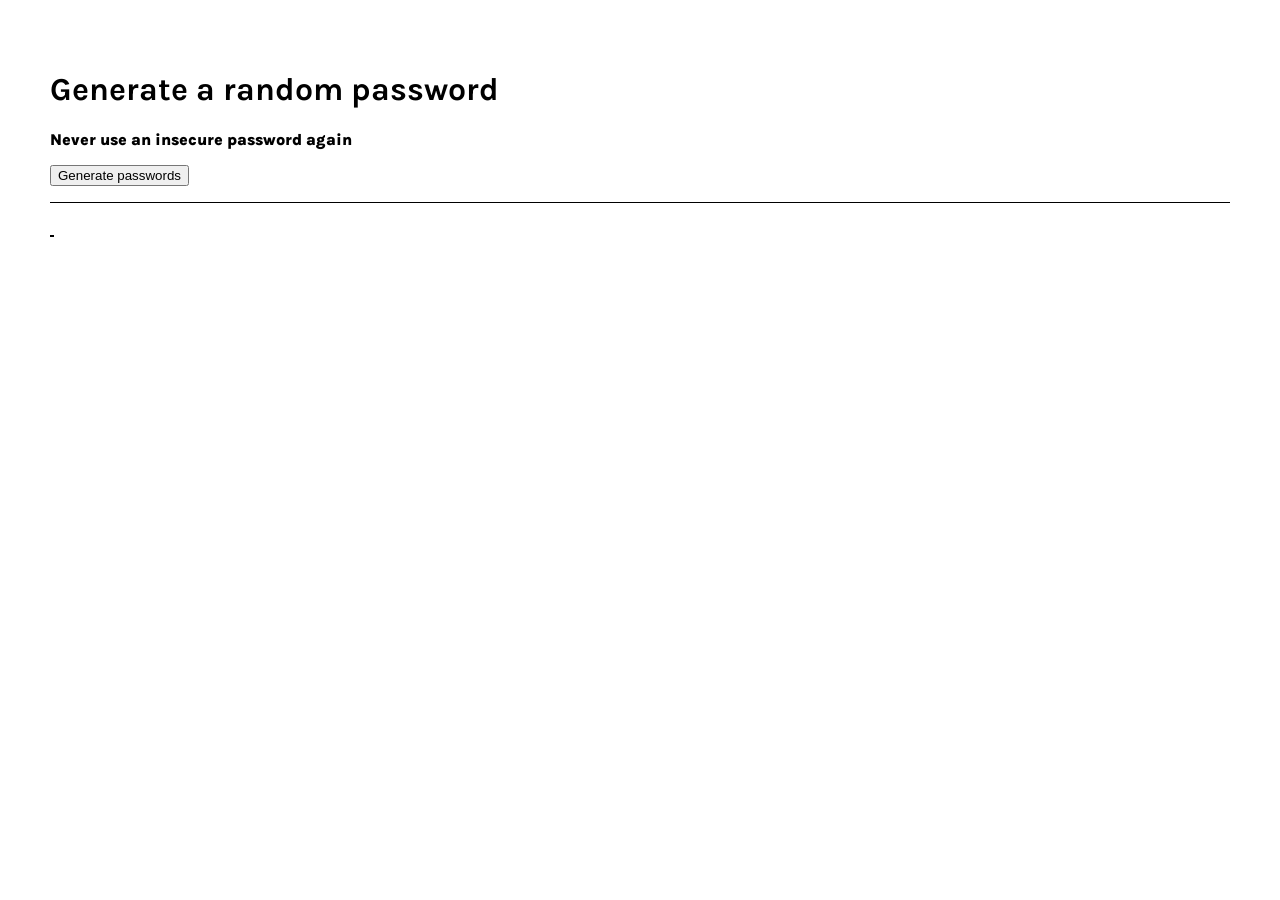
==== password-generator/index.html @ 570c49aa "Added main html structure for project" ====
<!DOCTYPE html>
<html lang="en">
<head>
    <meta charset="UTF-8">
    <meta name="viewport" content="width=device-width, initial-scale=1.0">
    <title>Random Password Generator</title>
    <link rel="stylesheet" href="./styles.css">
    <link rel="preconnect" href="https://fonts.googleapis.com">
    <link rel="preconnect" href="https://fonts.gstatic.com" crossorigin>
    <link href="https://fonts.googleapis.com/css2?family=Karla:ital,wght@0,200..800;1,200..800&display=swap" rel="stylesheet">
</head>
<body>
    <div class="container">
        <h1>Generate a 
            <span id="highlight">random password</span>
        </h1>
        <p>Never use an insecure password again</p>
        <button id="btn">Generate passwords</button>
        <p class="underline"></p>
        <div class="passwords">
            <p id="password1" class="password-box"></p>
            <p id="password2" class="password-box"></p>
        </div>
    </div>
</body>
</html>
---- password-generator/styles.css ----
body {
  font-family: "Karla", sans-serif;
  font-optical-sizing: auto;
  font-weight: 800;
  font-style: normal;
  margin: 0;
}

.container {
  padding: 50px;
}

.underline {
  border-bottom: 1px black solid;
}

.password-box {
  border: 1px solid black;
}

.passwords {
  display: flex;
  width: 400px;
}
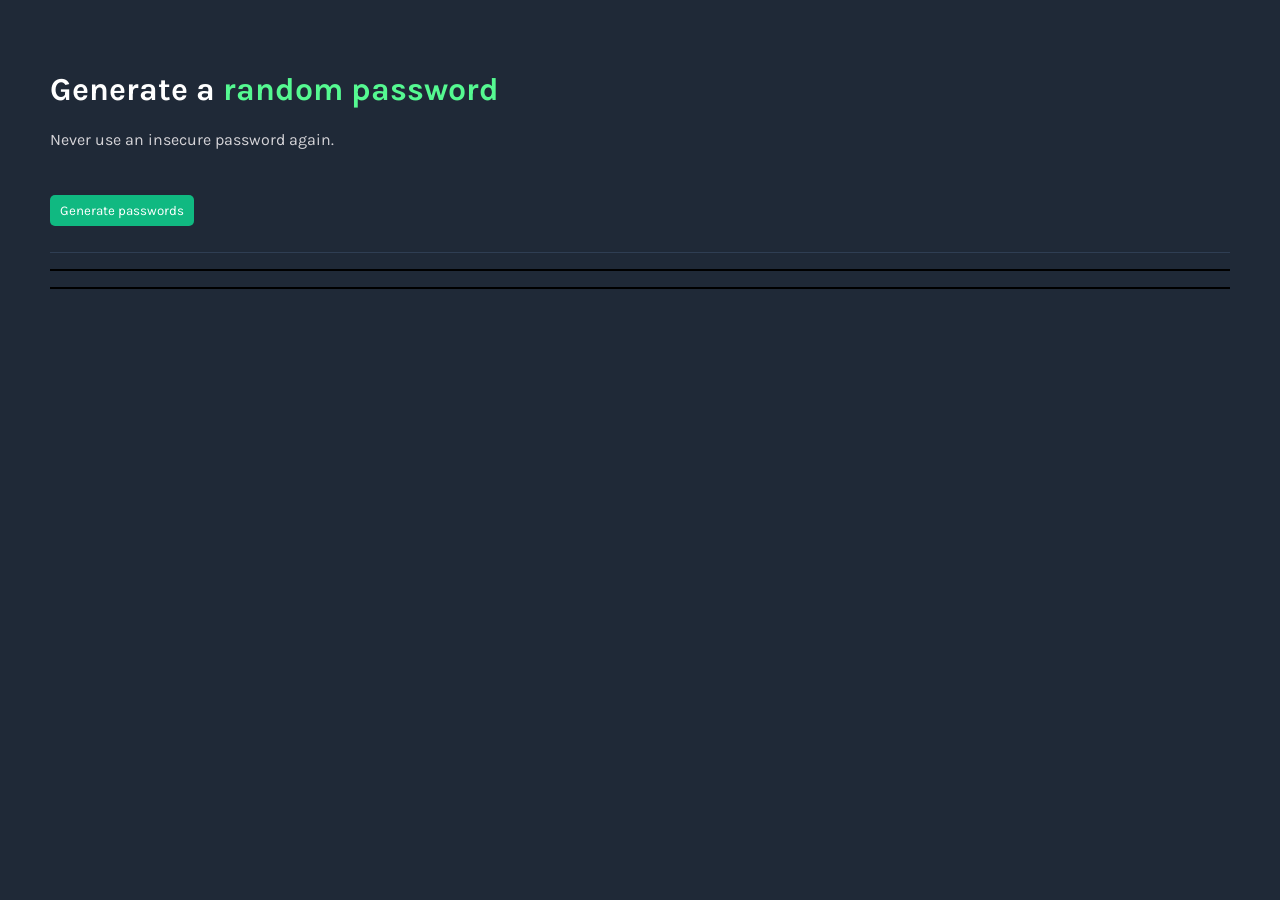
==== commit 1dc00a20: "Adding main styling to project and js array" ====
--- a/password-generator/index.html
+++ b/password-generator/index.html
@@ -11,10 +11,12 @@
 </head>
 <body>
     <div class="container">
-        <h1>Generate a 
-            <span id="highlight">random password</span>
-        </h1>
-        <p>Never use an insecure password again</p>
+           <div>
+                <h1 id="bold">Generate a 
+                    <span id="highlight">random password</span>
+                </h1>
+                <p class="description">Never use an insecure password again.</p>
+           </div>         
         <button id="btn">Generate passwords</button>
         <p class="underline"></p>
         <div class="passwords">
@@ -22,5 +24,6 @@
             <p id="password2" class="password-box"></p>
         </div>
     </div>
+    <script src="main.js"></script>
 </body>
 </html>
--- a/password-generator/styles.css
+++ b/password-generator/styles.css
@@ -1,24 +1,53 @@
 body {
   font-family: "Karla", sans-serif;
   font-optical-sizing: auto;
-  font-weight: 800;
   font-style: normal;
   margin: 0;
+  background-color: #1F2937;
+  color: #FFFFFF;
+}
+
+p {
+  color: black;
 }
 
 .container {
   padding: 50px;
+  color: white;
 }
 
 .underline {
-  border-bottom: 1px black solid;
+  border-bottom: 1px #2F3E53 solid;
 }
 
 .password-box {
   border: 1px solid black;
 }
 
+#btn {
+  background-color: #10B981;
+  border: 0;
+  border-radius: 5px;
+  padding: 8px 10px;
+  color: white;
+  font-family: inherit;
+  margin-top: 30px;
+  margin-bottom: 10px;
+}
+
+.description {
+  color: #D5D4D8;
+  font-weight: 0;
+}
+
+#highlight {
+  color: #55F991;
+}
+
+#bold {
+  font-weight: bold;
+}
+
 .passwords {
-  display: flex;
-  width: 400px;
+  color: #55F991;
 }
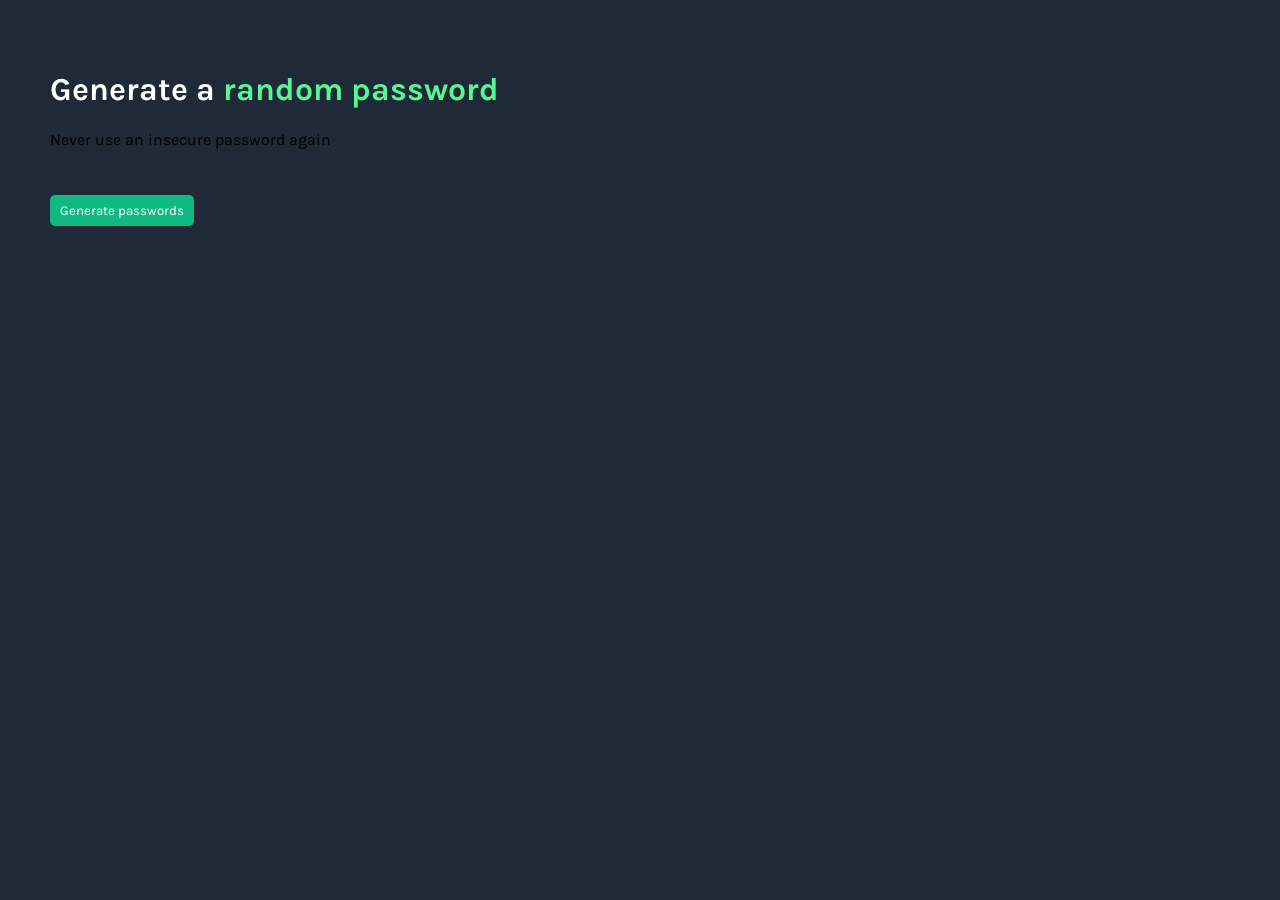
==== commit 2428372c: "Added javascript logic to generate 1 password" ====
--- a/password-generator/index.html
+++ b/password-generator/index.html
@@ -8,20 +8,21 @@
     <link rel="preconnect" href="https://fonts.googleapis.com">
     <link rel="preconnect" href="https://fonts.gstatic.com" crossorigin>
     <link href="https://fonts.googleapis.com/css2?family=Karla:ital,wght@0,200..800;1,200..800&display=swap" rel="stylesheet">
+    <link rel="preconnect" href="https://fonts.googleapis.com">
+    <link rel="preconnect" href="https://fonts.gstatic.com" crossorigin>
+    <link href="https://fonts.googleapis.com/css2?family=Inter:ital,opsz,wght@0,14..32,100..900;1,14..32,100..900&display=swap" rel="stylesheet">
 </head>
 <body>
     <div class="container">
-           <div>
-                <h1 id="bold">Generate a 
-                    <span id="highlight">random password</span>
-                </h1>
-                <p class="description">Never use an insecure password again.</p>
-           </div>         
+        <h1 id="main-heading">Generate a 
+            <span id="highlight">random password</span>
+        </h1>
+        <p>Never use an insecure password again</p>
         <button id="btn">Generate passwords</button>
-        <p class="underline"></p>
+        <p id="border"></p>
         <div class="passwords">
-            <p id="password1" class="password-box"></p>
-            <p id="password2" class="password-box"></p>
+            <p id="password1"></p>
+            <p id="password2"></p>
         </div>
     </div>
     <script src="main.js"></script>
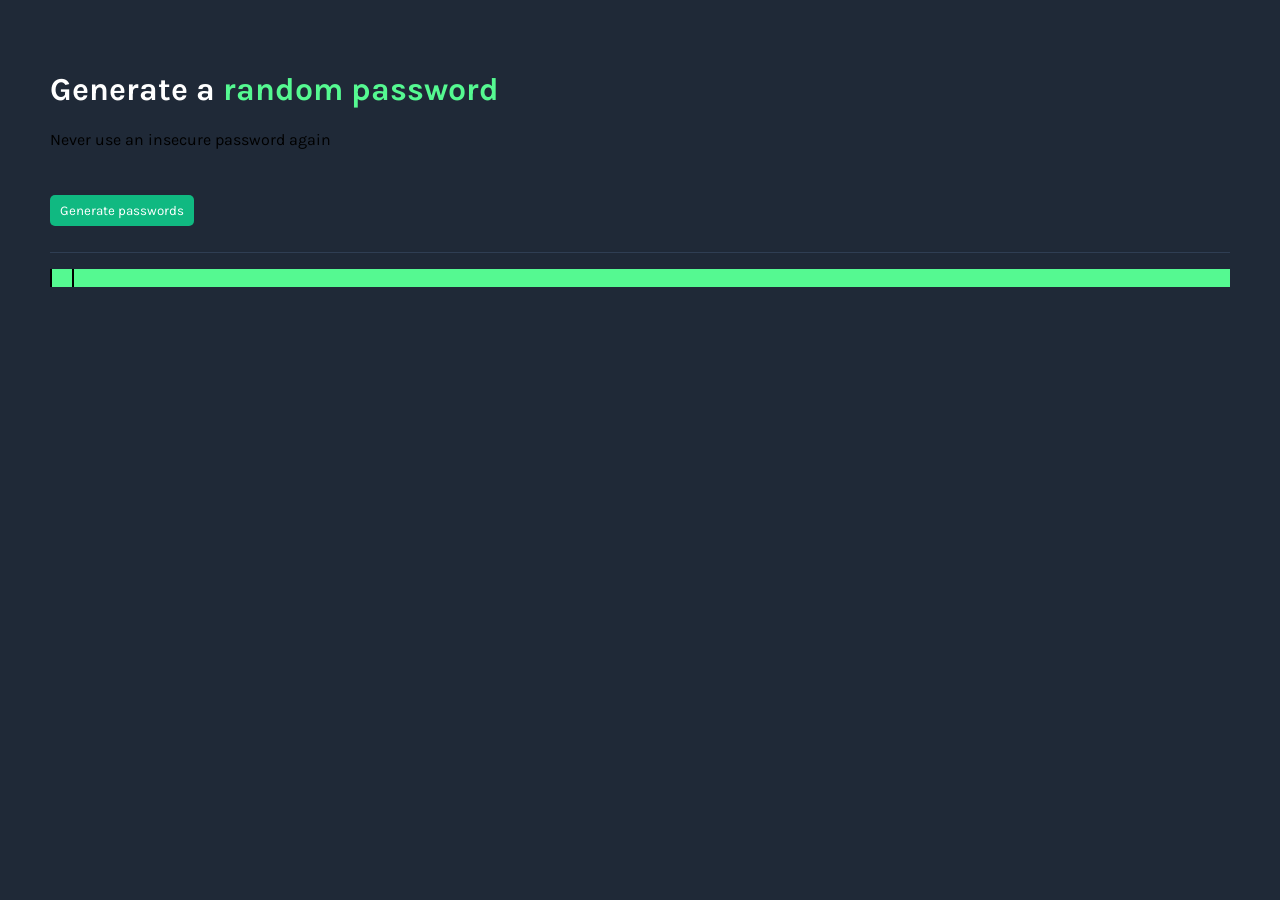
==== commit 047e34f8: "Changing css to match project design" ====
--- a/password-generator/index.html
+++ b/password-generator/index.html
@@ -21,8 +21,12 @@
         <button id="btn">Generate passwords</button>
         <p id="border"></p>
         <div class="passwords">
-            <p id="password1"></p>
-            <p id="password2"></p>
+            <div class="box1">             
+                <p id="password1"></p>
+            </div>  
+            <div class="box2">  
+                <p id="password2"></p>
+            </div>
         </div>
     </div>
     <script src="main.js"></script>
--- a/password-generator/styles.css
+++ b/password-generator/styles.css
@@ -14,10 +14,6 @@
 .container {
   padding: 50px;
   color: white;
-}
-
-.underline {
-  border-bottom: 1px #2F3E53 solid;
 }
 
 .password-box {
@@ -49,5 +45,16 @@
 }
 
 .passwords {
-  color: #55F991;
+  display: flex;
+  gap: 20px;
+  background-color: #55F991;
+}
+
+
+.box1, .box2 {
+    border: 1px solid black;
+}
+
+#border {
+  border-bottom: 1px #2F3E53 solid;
 }
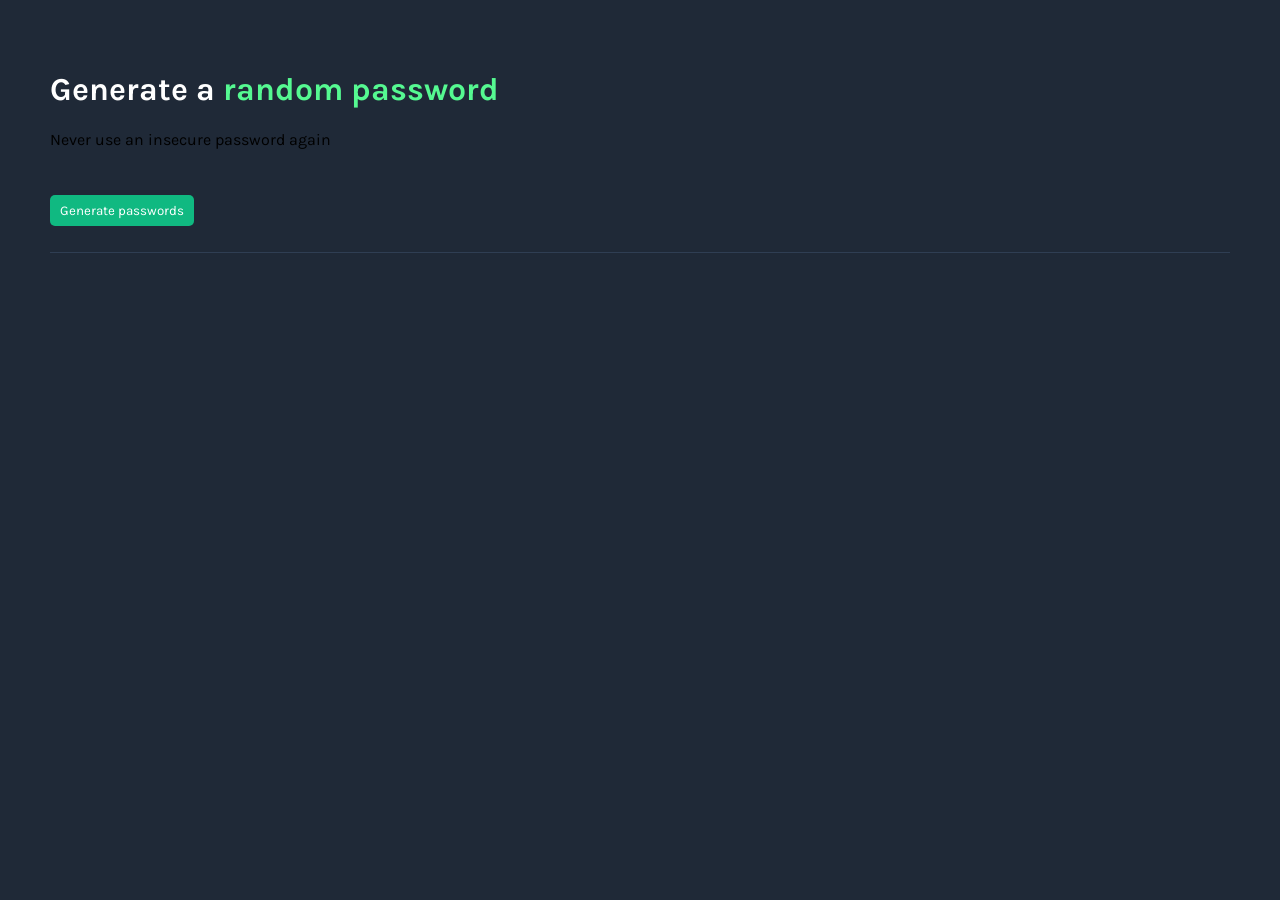
==== commit ae6ac13e: "Changed styling to mimic project spec" ====
--- a/password-generator/index.html
+++ b/password-generator/index.html
@@ -21,12 +21,8 @@
         <button id="btn">Generate passwords</button>
         <p id="border"></p>
         <div class="passwords">
-            <div class="box1">             
-                <p id="password1"></p>
-            </div>  
-            <div class="box2">  
+                <p id="password1"></p> 
                 <p id="password2"></p>
-            </div>
         </div>
     </div>
     <script src="main.js"></script>
--- a/password-generator/styles.css
+++ b/password-generator/styles.css
@@ -9,6 +9,13 @@
 
 p {
   color: black;
+}
+
+.passwords p:not(:empty) {
+    background-color: #273549;
+    padding: 10px;
+    border-radius: 6px;
+    color: #55F991;
 }
 
 .container {
@@ -47,13 +54,13 @@
 .passwords {
   display: flex;
   gap: 20px;
-  background-color: #55F991;
+  flex: 1;
 }
 
 
-.box1, .box2 {
+/* .box1, .box2 {
     border: 1px solid black;
-}
+} */
 
 #border {
   border-bottom: 1px #2F3E53 solid;
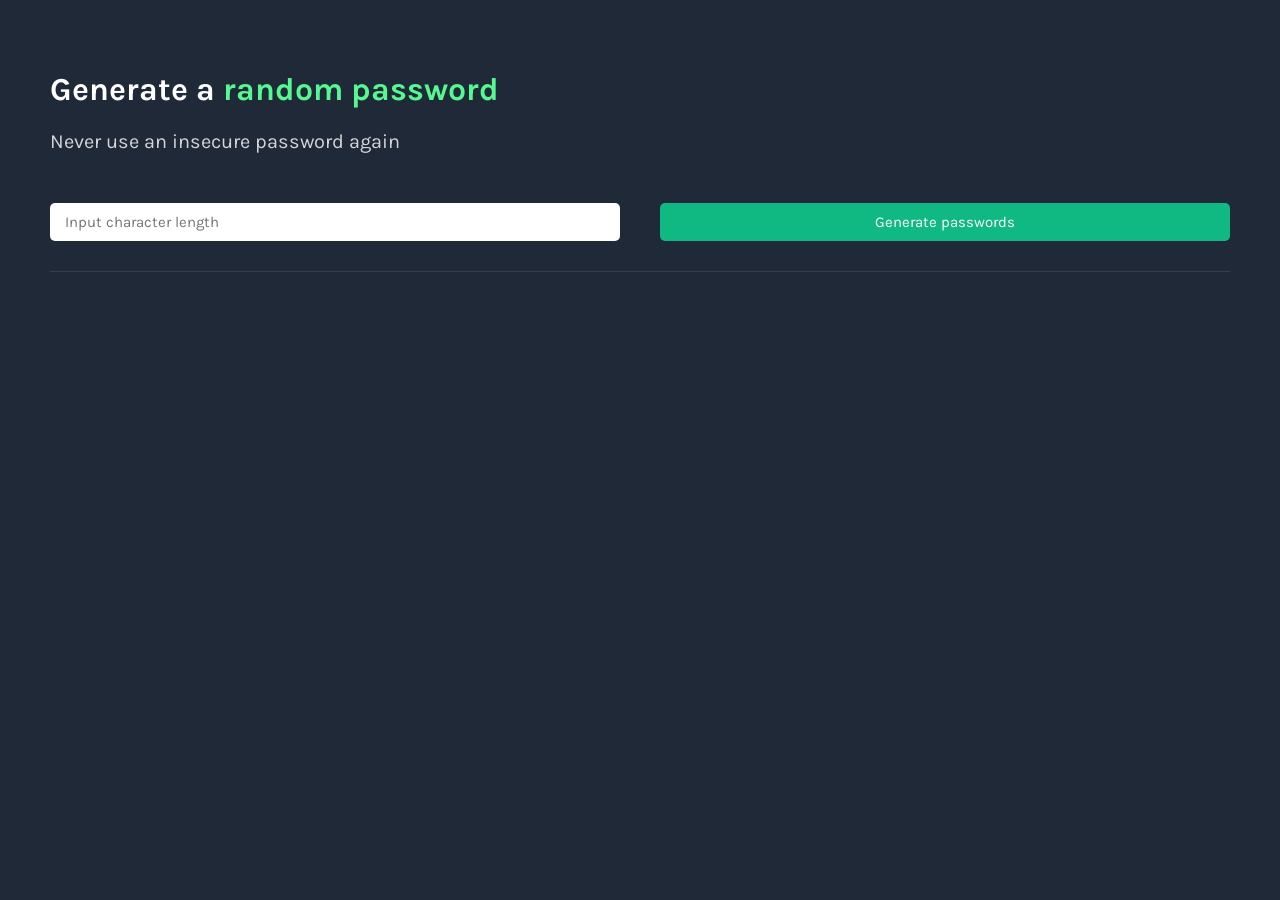
==== commit bb8208cf: "Added stretch goal for custom length passwords" ====
--- a/password-generator/index.html
+++ b/password-generator/index.html
@@ -18,7 +18,10 @@
             <span id="highlight">random password</span>
         </h1>
         <p>Never use an insecure password again</p>
-        <button id="btn">Generate passwords</button>
+        <div class="inputs">   
+            <input id="txt" type="text" placeholder="Input character length "></p>
+            <button id="btn">Generate passwords</button>
+        </div>    
         <p id="border"></p>
         <div class="passwords">
                 <p id="password1"></p> 
--- a/password-generator/styles.css
+++ b/password-generator/styles.css
@@ -9,6 +9,11 @@
 
 p {
   color: black;
+}
+
+.container p {
+  color: #D5D4D8;
+  font-size:  20px;;
 }
 
 .passwords p:not(:empty) {
@@ -31,11 +36,34 @@
   background-color: #10B981;
   border: 0;
   border-radius: 5px;
-  padding: 8px 10px;
+  padding: 10px 15px;
   color: white;
   font-family: inherit;
+  font-size: 15px;
   margin-top: 30px;
   margin-bottom: 10px;
+  flex: 1;
+  min-width: 0;
+  box-sizing: border-box;
+  text-align: center;
+}
+
+#txt {
+  border: 0;
+  border-radius: 5px;
+  padding: 10px 15px;
+  font-family: inherit;
+  font-size: 15px;
+  margin-top: 30px;
+  margin-bottom: 10px;
+  flex: 1;
+  min-width: 0;
+  box-sizing: border-box;
+}
+
+.inputs {
+  display: flex;
+  gap: 20px;
 }
 
 .description {
@@ -57,10 +85,10 @@
   flex: 1;
 }
 
-
-/* .box1, .box2 {
-    border: 1px solid black;
-} */
+.passwords p {
+  flex: 1;
+  text-align: center;
+}
 
 #border {
   border-bottom: 1px #2F3E53 solid;
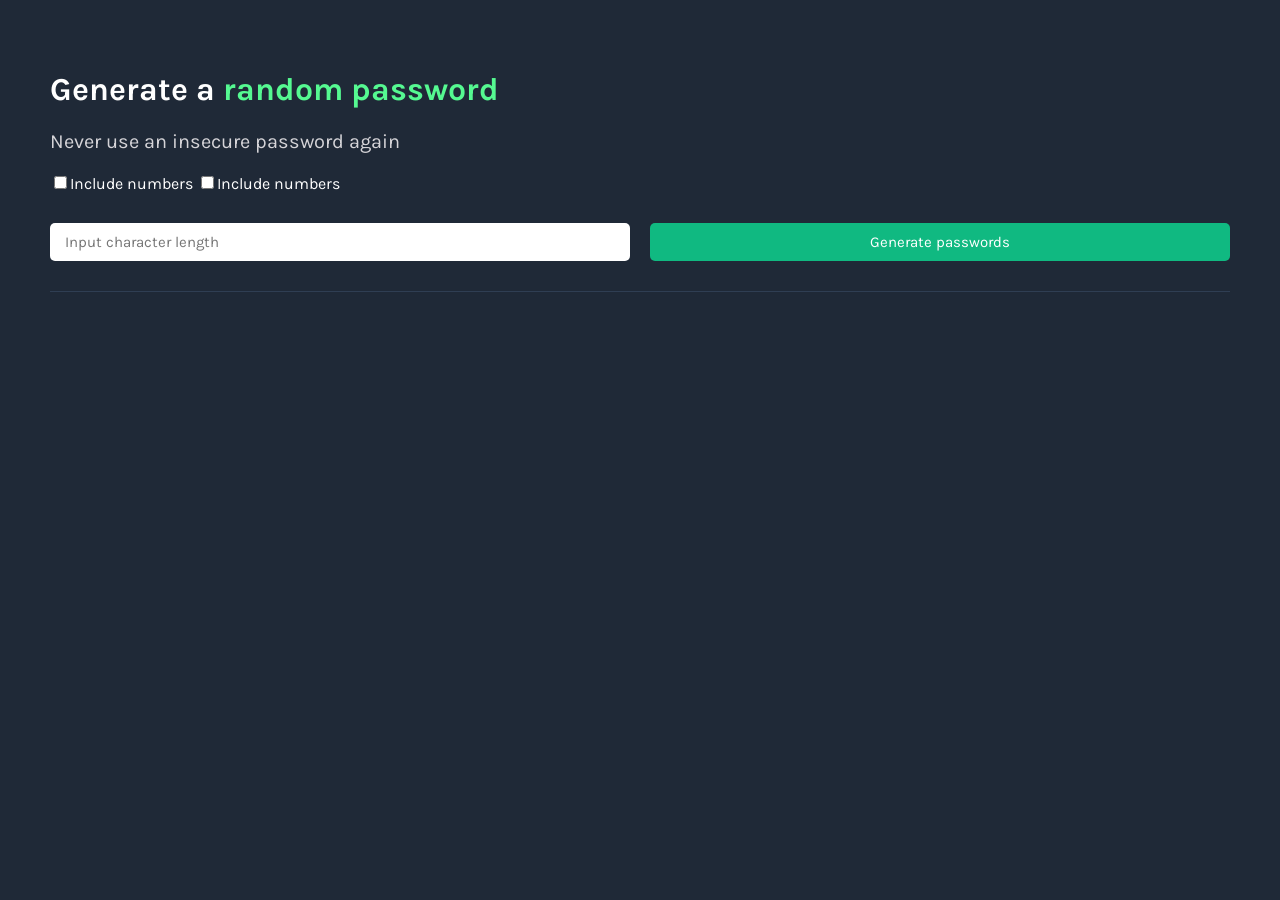
==== commit 29c7df01: "WIP: Add password customisation controls" ====
--- a/password-generator/index.html
+++ b/password-generator/index.html
@@ -18,15 +18,20 @@
             <span id="highlight">random password</span>
         </h1>
         <p>Never use an insecure password again</p>
+        <div class="password-options">
+            <input type="checkbox"><label>Include numbers</label>
+            <input type="checkbox"><label>Include numbers</label>
+        </div>
         <div class="inputs">   
-            <input id="txt" type="text" placeholder="Input character length "></p>
+            <input id="txt" type="text" placeholder="Input character length ">
             <button id="btn">Generate passwords</button>
-        </div>    
+        </div>
         <p id="border"></p>
         <div class="passwords">
                 <p id="password1"></p> 
                 <p id="password2"></p>
         </div>
+        <p id="copied-notification"></p>
     </div>
     <script src="main.js"></script>
 </body>
